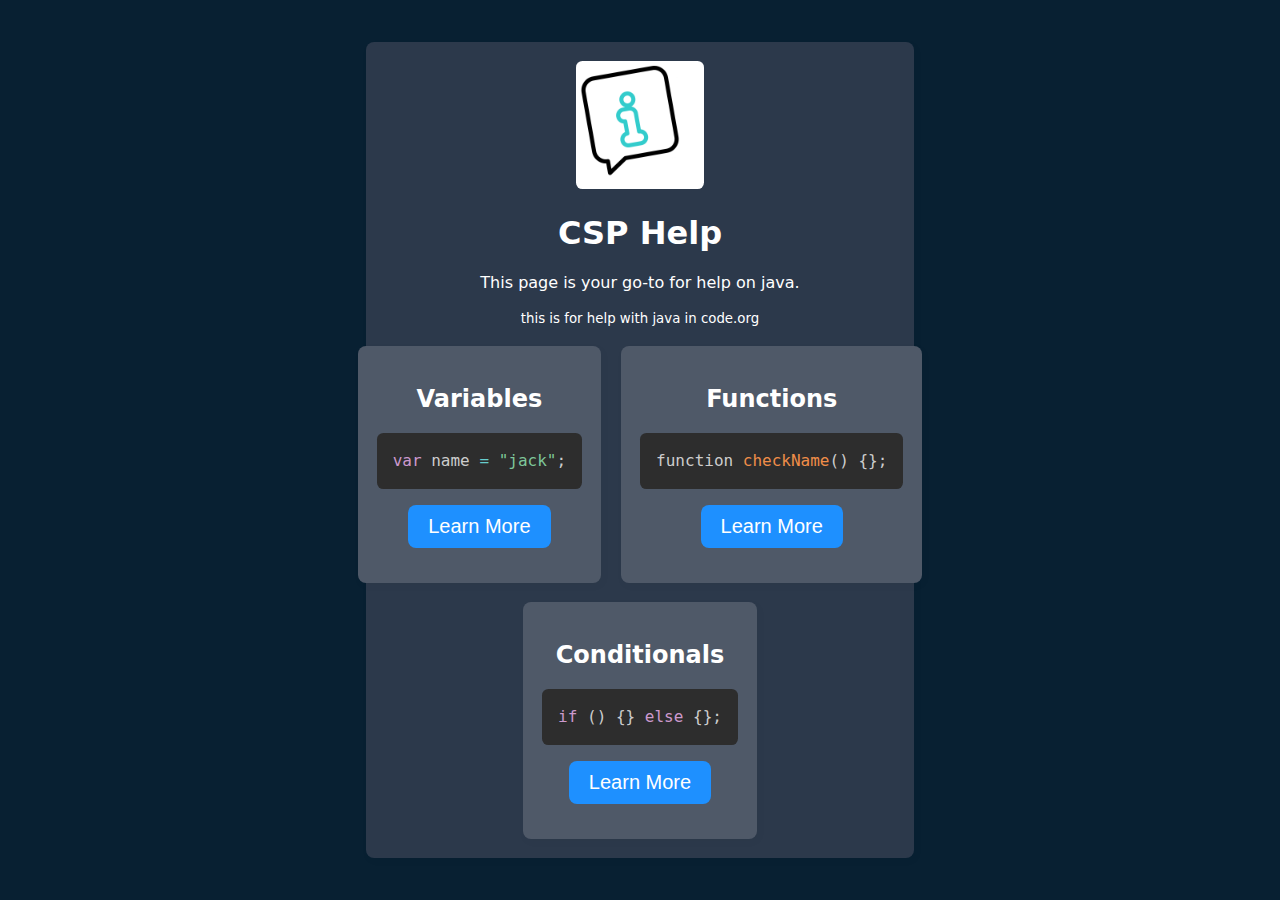
==== school/csp/index.html @ 6ea9019d "re-org and add csp help page" ====
<!DOCTYPE html>
<html>

<head>
    <title>CSP | Help</title>
    <link rel="shortcut icon" href="/favicon.ico">

    <link rel="stylesheet" href="./css/main.css">
    <link rel="stylesheet" href="../../assets/css/btn.css">
    <link rel="stylesheet" href="../../assets/css/prism.css">
    <link rel="stylesheet" href="https://cdnjs.cloudflare.com/ajax/libs/font-awesome/6.4.2/css/all.min.css"
        integrity="sha512-z3gLpd7yknf1YoNbCzqRKc4qyor8gaKU1qmn+CShxbuBusANI9QpRohGBreCFkKxLhei6S9CQXFEbbKuqLg0DA=="
        crossorigin="anonymous" referrerpolicy="no-referrer" />
</head>

<body>
    <div class="container">
        <div class="divround">
            <img src="../../assets/img/information.gif" style="width: 25%">
            <h1>CSP Help</h1>
            <p>This page is your go-to for help on java.</p>
            <span><small>this is for help with java in code.org</small></span>
            <br><br>

            <div class="grid-container">
                <div class='grid-item'>
                    <h2>Variables</h2>
                    <pre style="border-radius: 0.4em;"><code class="language-java">var name = "jack";</code></pre>
                    <p><button class="btn" id="csp-var-btn"><i class="fa fa-info-circle"></i> Learn More</button></p>
                </div>
                <div class='grid-item'>
                    <h2>Functions</h2>
                    <pre style="border-radius: 0.4em;"><code class="language-java">function checkName() {};</code></pre>
                    <p><button class="btn" id="csp-func-btn"><i class="fa fa-info-circle"></i> Learn More</button></p>
                </div>
            </div>
            <br>
            <div class="grid-container">
                <div class='grid-item'>
                    <h2>Conditionals</h2>
                    <pre style="border-radius: 0.4em;"><code class="language-java">if () {} else {};</code></pre>
                    <p><button class="btn" id="csp-cond-btn"><i class="fa fa-info-circle"></i> Learn More</button></p>
                </div>
            </div>
        </div>
    </div>
    <script src="../../assets/js/prism.js"></script>
    <script src="./js/csp-help.js"></script>
</body>

</html>
---- school/csp/css/main.css ----
html,
body {
    height: 100%;
    margin: 0;
    padding: 0;
    font-family: -apple-system, system-ui, BlinkMacSystemFont, "Segoe UI", "Open Sans", "Helvetica Neue", Helvetica, Arial, sans-serif;
    display: flex;
    justify-content: center;
    align-items: center;
    background-color: #082032;
    color: white;
}

.container {
    display: flex;
    justify-content: center;
    align-items: center;
    margin: 10vh;
}

.divround {
    width: 510px;
    margin: auto;
    padding: 19px;
    border-radius: 0.5em;
    box-shadow: 2px 3px 7px 2px rgba(0, 0, 0, 0.02);
    text-align: center;
}

.circular {
    border-radius: 125px;
    -webkit-border-radius: 125px;
    -moz-border-radius: 125px;
    background-size: cover;
    display: inline-block;
    width: 250px;
    height: 250px;
}

.progress {
    background: rgba(255, 255, 255, 0.1);
    justify-content: flex-start;
    border-radius: 100px;
    align-items: center;
    position: relative;
    display: flex;
    margin-left: 13px;
    width: 350px;
}

.progress-bar {
    box-shadow: 0 10px 18px -17px rgb(50, 180, 163);
    border-radius: 100px;
    background-color: rgb(57, 206, 186);
    width: 0;
    transition: width 0.3s ease-in-out;
    height: 10px;
}

.progress-bar.error {
    box-shadow: 0 10px 18px -17px rgb(223, 43, 43);
    background-color: rgb(223, 43, 43);
}

.progress-bar.success {
    box-shadow: 0 10px 18px -17px rgb(45, 245, 122);
    background-color: rgb(45, 245, 122);
}

progress[value]::-webkit-progress-bar {
    background: rgba(255, 255, 255, 0.1);
    border-radius: 100px;
}

progress[value]::-webkit-progress-value {
    border-radius: 100px;
    background: rgb(57, 206, 186);
}

progress[value]::-moz-progress-bar {
    border-radius: 100px;
    background: rgb(57, 206, 186);
}

progress[value]::-ms-fill {
    border-radius: 100px;
    background: rgb(57, 206, 186);
}

.divround {
    background-color: #2c394b;
}

.grid-container {
    display: grid;
    grid-template-columns: auto auto auto;
    grid-gap: 20px;
    display: flex;
    justify-content: center;
}

.grid-item {
    text-align: center;
    padding: 19px;
    border-radius: 0.5em;
    box-shadow: 2px 3px 7px 2px rgba(0, 0, 0, 0.02);
    text-align: center;
    background-color: #4f5968;
    /* width: 150px; */
    max-width: 100%;
    color: white;
}

.bold {
    font-size: 19px;
    font-weight: 700;
}

.center {
    text-align: center;
    justify-content: center;
}

.hidden {
    display: none;
}

.no-select {
    -webkit-user-select: none;
    -khtml-user-select: none;
    -moz-user-select: none;
    -o-user-select: none;
    user-select: none;
}

.no-drag {
    -webkit-user-drag: none;
    -khtml-user-drag: none;
    -moz-user-drag: none;
    -o-user-drag: none;
    user-drag: none;
}

.bottom-right {
    position: fixed;
    bottom: 0;
    right: 0;
}

img {
    border-radius: 0.4em;
    max-width: 50%;
    max-height: 50%;
    width: auto;
    height: auto;
}
---- assets/css/btn.css ----
.btn {
    background-color: DodgerBlue;
    border: none;
    color: white;
    padding: 10px 20px;
    cursor: pointer;
    font-size: 20px;
    border-radius: 8px;
}

/* Non-rounded border */
.btn.nr {
    border-radius: 0px;
}

/* Full width */
.btn.fw {
    width: 100%
}

/* Darker background on mouse-over */
.btn:hover {
    background-color: RoyalBlue;
}
---- assets/css/prism.css ----
/* PrismJS 1.29.0
https://prismjs.com/download.html#themes=prism-tomorrow&languages=markup+css+clike+javascript+css-extras+java+javadoc+javadoclike+javastacktrace&plugins=line-highlight+line-numbers+autolinker+show-language+jsonp-highlight+highlight-keywords+previewers+autoloader+unescaped-markup+normalize-whitespace+data-uri-highlight+toolbar */
code[class*=language-],pre[class*=language-]{color:#ccc;background:0 0;font-family:Consolas,Monaco,'Andale Mono','Ubuntu Mono',monospace;font-size:1em;text-align:left;white-space:pre;word-spacing:normal;word-break:normal;word-wrap:normal;line-height:1.5;-moz-tab-size:4;-o-tab-size:4;tab-size:4;-webkit-hyphens:none;-moz-hyphens:none;-ms-hyphens:none;hyphens:none}pre[class*=language-]{padding:1em;margin:.5em 0;overflow:auto}:not(pre)>code[class*=language-],pre[class*=language-]{background:#2d2d2d}:not(pre)>code[class*=language-]{padding:.1em;border-radius:.3em;white-space:normal}.token.block-comment,.token.cdata,.token.comment,.token.doctype,.token.prolog{color:#999}.token.punctuation{color:#ccc}.token.attr-name,.token.deleted,.token.namespace,.token.tag{color:#e2777a}.token.function-name{color:#6196cc}.token.boolean,.token.function,.token.number{color:#f08d49}.token.class-name,.token.constant,.token.property,.token.symbol{color:#f8c555}.token.atrule,.token.builtin,.token.important,.token.keyword,.token.selector{color:#cc99cd}.token.attr-value,.token.char,.token.regex,.token.string,.token.variable{color:#7ec699}.token.entity,.token.operator,.token.url{color:#67cdcc}.token.bold,.token.important{font-weight:700}.token.italic{font-style:italic}.token.entity{cursor:help}.token.inserted{color:green}
pre[data-line]{position:relative;padding:1em 0 1em 3em}.line-highlight{position:absolute;left:0;right:0;padding:inherit 0;margin-top:1em;background:hsla(24,20%,50%,.08);background:linear-gradient(to right,hsla(24,20%,50%,.1) 70%,hsla(24,20%,50%,0));pointer-events:none;line-height:inherit;white-space:pre}@media print{.line-highlight{-webkit-print-color-adjust:exact;color-adjust:exact}}.line-highlight:before,.line-highlight[data-end]:after{content:attr(data-start);position:absolute;top:.4em;left:.6em;min-width:1em;padding:0 .5em;background-color:hsla(24,20%,50%,.4);color:#f4f1ef;font:bold 65%/1.5 sans-serif;text-align:center;vertical-align:.3em;border-radius:999px;text-shadow:none;box-shadow:0 1px #fff}.line-highlight[data-end]:after{content:attr(data-end);top:auto;bottom:.4em}.line-numbers .line-highlight:after,.line-numbers .line-highlight:before{content:none}pre[id].linkable-line-numbers span.line-numbers-rows{pointer-events:all}pre[id].linkable-line-numbers span.line-numbers-rows>span:before{cursor:pointer}pre[id].linkable-line-numbers span.line-numbers-rows>span:hover:before{background-color:rgba(128,128,128,.2)}
pre[class*=language-].line-numbers{position:relative;padding-left:3.8em;counter-reset:linenumber}pre[class*=language-].line-numbers>code{position:relative;white-space:inherit}.line-numbers .line-numbers-rows{position:absolute;pointer-events:none;top:0;font-size:100%;left:-3.8em;width:3em;letter-spacing:-1px;border-right:1px solid #999;-webkit-user-select:none;-moz-user-select:none;-ms-user-select:none;user-select:none}.line-numbers-rows>span{display:block;counter-increment:linenumber}.line-numbers-rows>span:before{content:counter(linenumber);color:#999;display:block;padding-right:.8em;text-align:right}
.token a{color:inherit}
div.code-toolbar{position:relative}div.code-toolbar>.toolbar{position:absolute;z-index:10;top:.3em;right:.2em;transition:opacity .3s ease-in-out;opacity:0}div.code-toolbar:hover>.toolbar{opacity:1}div.code-toolbar:focus-within>.toolbar{opacity:1}div.code-toolbar>.toolbar>.toolbar-item{display:inline-block}div.code-toolbar>.toolbar>.toolbar-item>a{cursor:pointer}div.code-toolbar>.toolbar>.toolbar-item>button{background:0 0;border:0;color:inherit;font:inherit;line-height:normal;overflow:visible;padding:0;-webkit-user-select:none;-moz-user-select:none;-ms-user-select:none}div.code-toolbar>.toolbar>.toolbar-item>a,div.code-toolbar>.toolbar>.toolbar-item>button,div.code-toolbar>.toolbar>.toolbar-item>span{color:#bbb;font-size:.8em;padding:0 .5em;background:#f5f2f0;background:rgba(224,224,224,.2);box-shadow:0 2px 0 0 rgba(0,0,0,.2);border-radius:.5em}div.code-toolbar>.toolbar>.toolbar-item>a:focus,div.code-toolbar>.toolbar>.toolbar-item>a:hover,div.code-toolbar>.toolbar>.toolbar-item>button:focus,div.code-toolbar>.toolbar>.toolbar-item>button:hover,div.code-toolbar>.toolbar>.toolbar-item>span:focus,div.code-toolbar>.toolbar>.toolbar-item>span:hover{color:inherit;text-decoration:none}
.prism-previewer,.prism-previewer:after,.prism-previewer:before{position:absolute;pointer-events:none}.prism-previewer,.prism-previewer:after{left:50%}.prism-previewer{margin-top:-48px;width:32px;height:32px;margin-left:-16px;z-index:10;opacity:0;-webkit-transition:opacity .25s;-o-transition:opacity .25s;transition:opacity .25s}.prism-previewer.flipped{margin-top:0;margin-bottom:-48px}.prism-previewer:after,.prism-previewer:before{content:'';position:absolute;pointer-events:none}.prism-previewer:before{top:-5px;right:-5px;left:-5px;bottom:-5px;border-radius:10px;border:5px solid #fff;box-shadow:0 0 3px rgba(0,0,0,.5) inset,0 0 10px rgba(0,0,0,.75)}.prism-previewer:after{top:100%;width:0;height:0;margin:5px 0 0 -7px;border:7px solid transparent;border-color:rgba(255,0,0,0);border-top-color:#fff}.prism-previewer.flipped:after{top:auto;bottom:100%;margin-top:0;margin-bottom:5px;border-top-color:rgba(255,0,0,0);border-bottom-color:#fff}.prism-previewer.active{opacity:1}.prism-previewer-angle:before{border-radius:50%;background:#fff}.prism-previewer-angle:after{margin-top:4px}.prism-previewer-angle svg{width:32px;height:32px;-webkit-transform:rotate(-90deg);-moz-transform:rotate(-90deg);-ms-transform:rotate(-90deg);-o-transform:rotate(-90deg);transform:rotate(-90deg)}.prism-previewer-angle[data-negative] svg{-webkit-transform:scaleX(-1) rotate(-90deg);-moz-transform:scaleX(-1) rotate(-90deg);-ms-transform:scaleX(-1) rotate(-90deg);-o-transform:scaleX(-1) rotate(-90deg);transform:scaleX(-1) rotate(-90deg)}.prism-previewer-angle circle{fill:transparent;stroke:#2d3438;stroke-opacity:.9;stroke-width:32;stroke-dasharray:0,500}.prism-previewer-gradient{background-image:linear-gradient(45deg,#bbb 25%,transparent 25%,transparent 75%,#bbb 75%,#bbb),linear-gradient(45deg,#bbb 25%,#eee 25%,#eee 75%,#bbb 75%,#bbb);background-size:10px 10px;background-position:0 0,5px 5px;width:64px;margin-left:-32px}.prism-previewer-gradient:before{content:none}.prism-previewer-gradient div{position:absolute;top:-5px;left:-5px;right:-5px;bottom:-5px;border-radius:10px;border:5px solid #fff;box-shadow:0 0 3px rgba(0,0,0,.5) inset,0 0 10px rgba(0,0,0,.75)}.prism-previewer-color{background-image:linear-gradient(45deg,#bbb 25%,transparent 25%,transparent 75%,#bbb 75%,#bbb),linear-gradient(45deg,#bbb 25%,#eee 25%,#eee 75%,#bbb 75%,#bbb);background-size:10px 10px;background-position:0 0,5px 5px}.prism-previewer-color:before{background-color:inherit;background-clip:padding-box}.prism-previewer-easing{margin-top:-76px;margin-left:-30px;width:60px;height:60px;background:#333}.prism-previewer-easing.flipped{margin-bottom:-116px}.prism-previewer-easing svg{width:60px;height:60px}.prism-previewer-easing circle{fill:#2d3438;stroke:#fff}.prism-previewer-easing path{fill:none;stroke:#fff;stroke-linecap:round;stroke-width:4}.prism-previewer-easing line{stroke:#fff;stroke-opacity:.5;stroke-width:2}@-webkit-keyframes prism-previewer-time{0%{stroke-dasharray:0,500;stroke-dashoffset:0}50%{stroke-dasharray:100,500;stroke-dashoffset:0}100%{stroke-dasharray:0,500;stroke-dashoffset:-100}}@-o-keyframes prism-previewer-time{0%{stroke-dasharray:0,500;stroke-dashoffset:0}50%{stroke-dasharray:100,500;stroke-dashoffset:0}100%{stroke-dasharray:0,500;stroke-dashoffset:-100}}@-moz-keyframes prism-previewer-time{0%{stroke-dasharray:0,500;stroke-dashoffset:0}50%{stroke-dasharray:100,500;stroke-dashoffset:0}100%{stroke-dasharray:0,500;stroke-dashoffset:-100}}@keyframes prism-previewer-time{0%{stroke-dasharray:0,500;stroke-dashoffset:0}50%{stroke-dasharray:100,500;stroke-dashoffset:0}100%{stroke-dasharray:0,500;stroke-dashoffset:-100}}.prism-previewer-time:before{border-radius:50%;background:#fff}.prism-previewer-time:after{margin-top:4px}.prism-previewer-time svg{width:32px;height:32px;-webkit-transform:rotate(-90deg);-moz-transform:rotate(-90deg);-ms-transform:rotate(-90deg);-o-transform:rotate(-90deg);transform:rotate(-90deg)}.prism-previewer-time circle{fill:transparent;stroke:#2d3438;stroke-opacity:.9;stroke-width:32;stroke-dasharray:0,500;stroke-dashoffset:0;-webkit-animation:prism-previewer-time linear infinite 3s;-moz-animation:prism-previewer-time linear infinite 3s;-o-animation:prism-previewer-time linear infinite 3s;animation:prism-previewer-time linear infinite 3s}
[class*=lang-] script[type='text/plain'],[class*=language-] script[type='text/plain'],script[type='text/plain'][class*=lang-],script[type='text/plain'][class*=language-]{display:block;font:100% Consolas,Monaco,monospace;white-space:pre;overflow:auto}
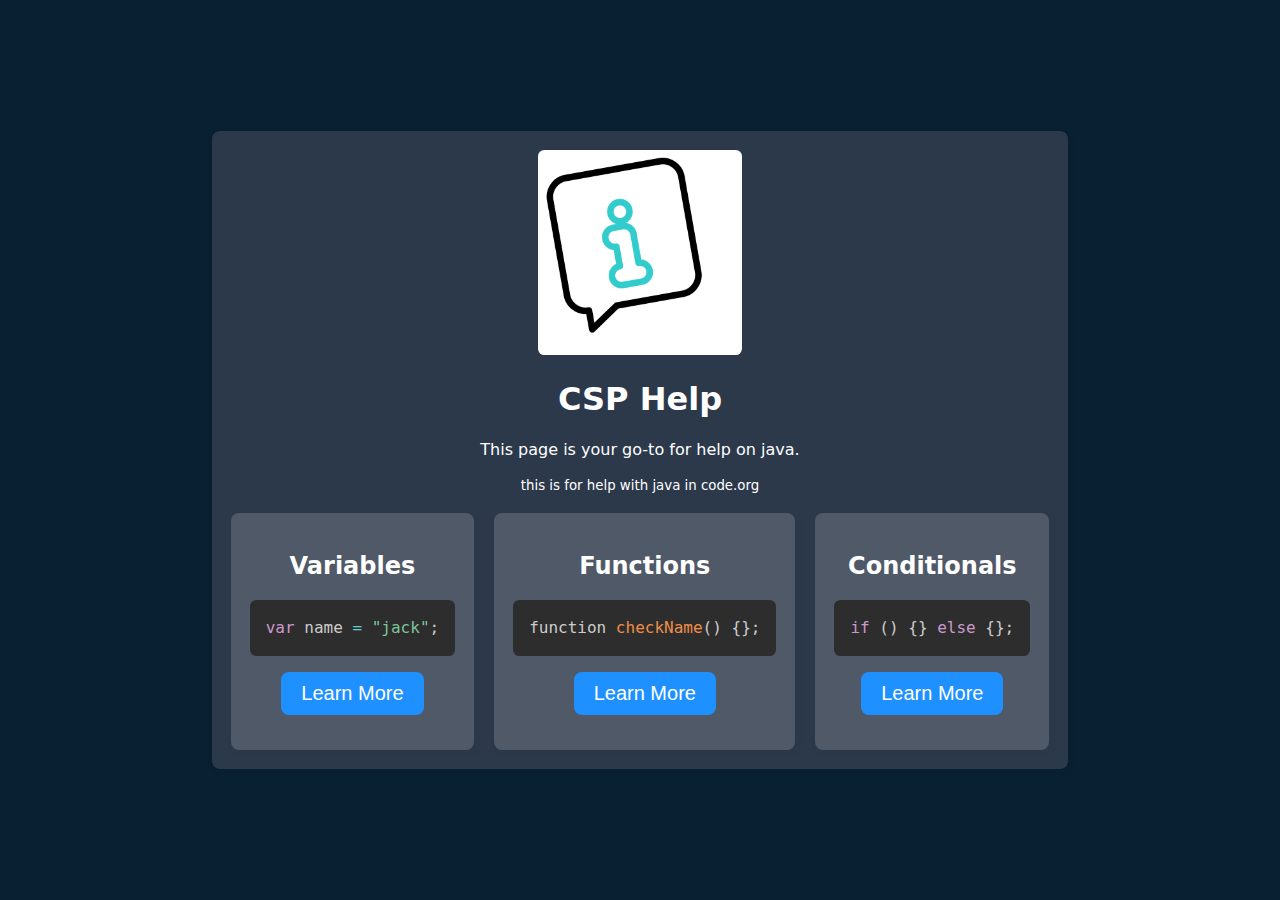
==== commit 1c81efd2: "update page view" ====
--- a/school/csp/index.html
+++ b/school/csp/index.html
@@ -33,9 +33,6 @@
                     <pre style="border-radius: 0.4em;"><code class="language-java">function checkName() {};</code></pre>
                     <p><button class="btn" id="csp-func-btn"><i class="fa fa-info-circle"></i> Learn More</button></p>
                 </div>
-            </div>
-            <br>
-            <div class="grid-container">
                 <div class='grid-item'>
                     <h2>Conditionals</h2>
                     <pre style="border-radius: 0.4em;"><code class="language-java">if () {} else {};</code></pre>
--- a/school/csp/css/main.css
+++ b/school/csp/css/main.css
@@ -19,7 +19,8 @@
 }
 
 .divround {
-    width: 510px;
+    background-color: #2c394b;
+    width: 100%;
     margin: auto;
     padding: 19px;
     border-radius: 0.5em;
@@ -87,10 +88,6 @@
     background: rgb(57, 206, 186);
 }
 
-.divround {
-    background-color: #2c394b;
-}
-
 .grid-container {
     display: grid;
     grid-template-columns: auto auto auto;
